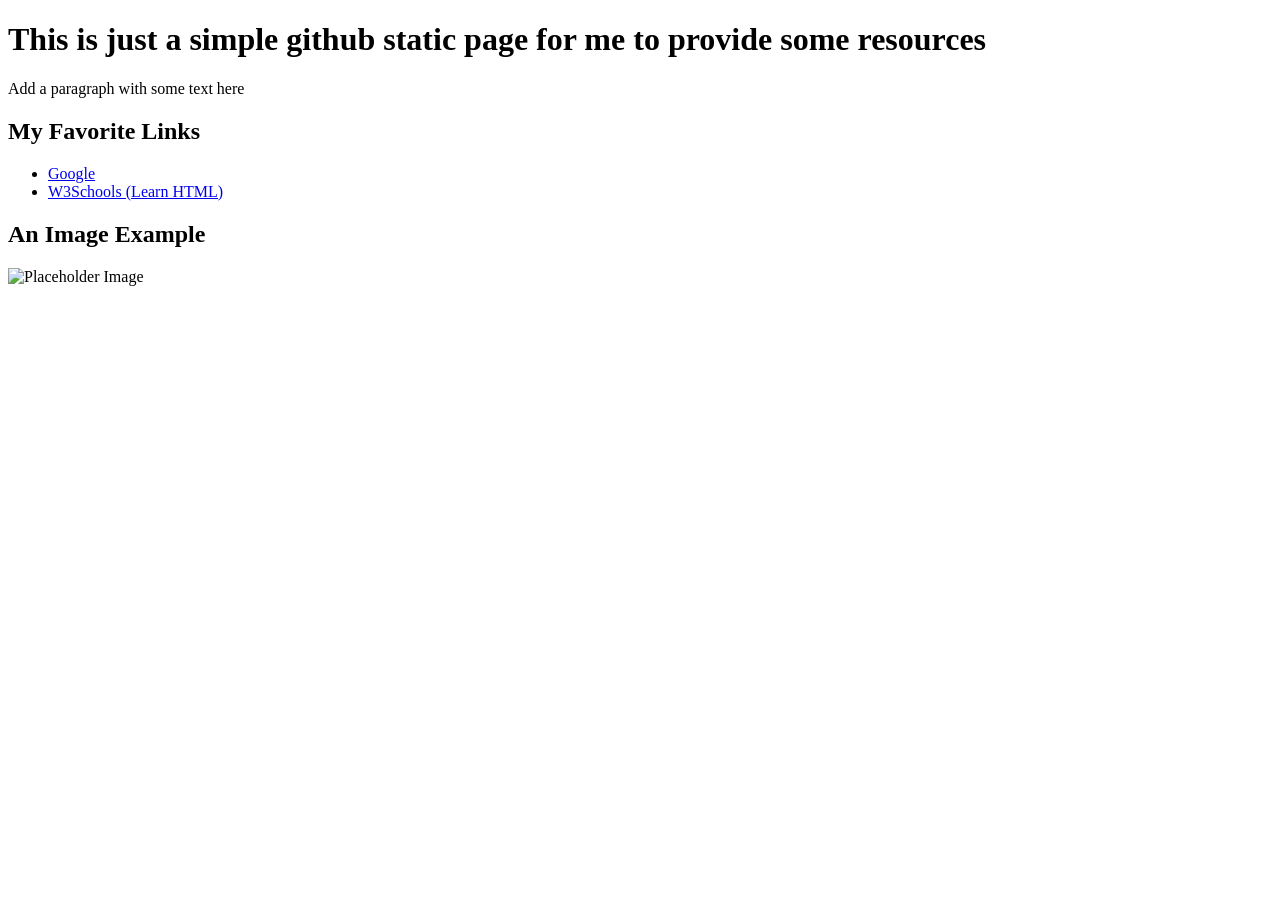
==== about.html @ 77bca49c "Create about.html" ====
<!DOCTYPE html>
<html lang="en">
<head>
    <meta charset="UTF-8">
    <meta name="viewport" content="width=device-width, initial-scale=1.0">
    <title>Simple about page</title>
</head>
<body>

    <h1>This is just a simple github static page for me to provide some resources</h1>
    <p>Add a paragraph with some text here</p>

    <h2>My Favorite Links</h2>
    <ul>
        <li><a href="https://google.com">Google</a></li>
        <li><a href="https://www.w3schools.com">W3Schools (Learn HTML)</a></li>
    </ul>

    <h2>An Image Example</h2>
    <img src="https://placeholder.com" alt="Placeholder Image">

</body>
</html>
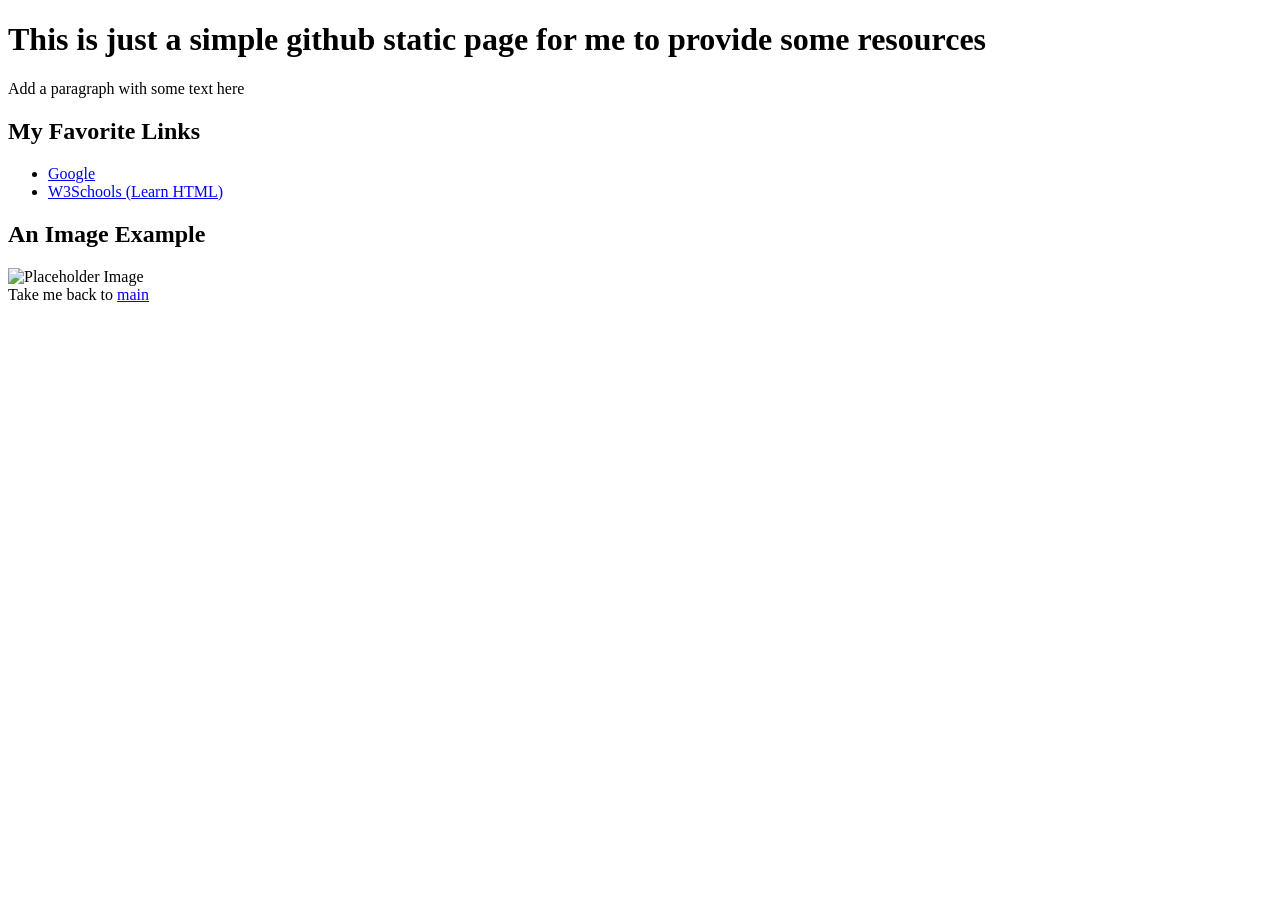
==== commit fde3840b: "Update about.html" ====
--- a/about.html
+++ b/about.html
@@ -17,7 +17,8 @@
     </ul>
 
     <h2>An Image Example</h2>
-    <img src="https://placeholder.com" alt="Placeholder Image">
+    <img src="https://placeholder.com" alt="Placeholder Image"><br>
+    Take me back to <a href="index.html">main</a>
 
 </body>
 </html>
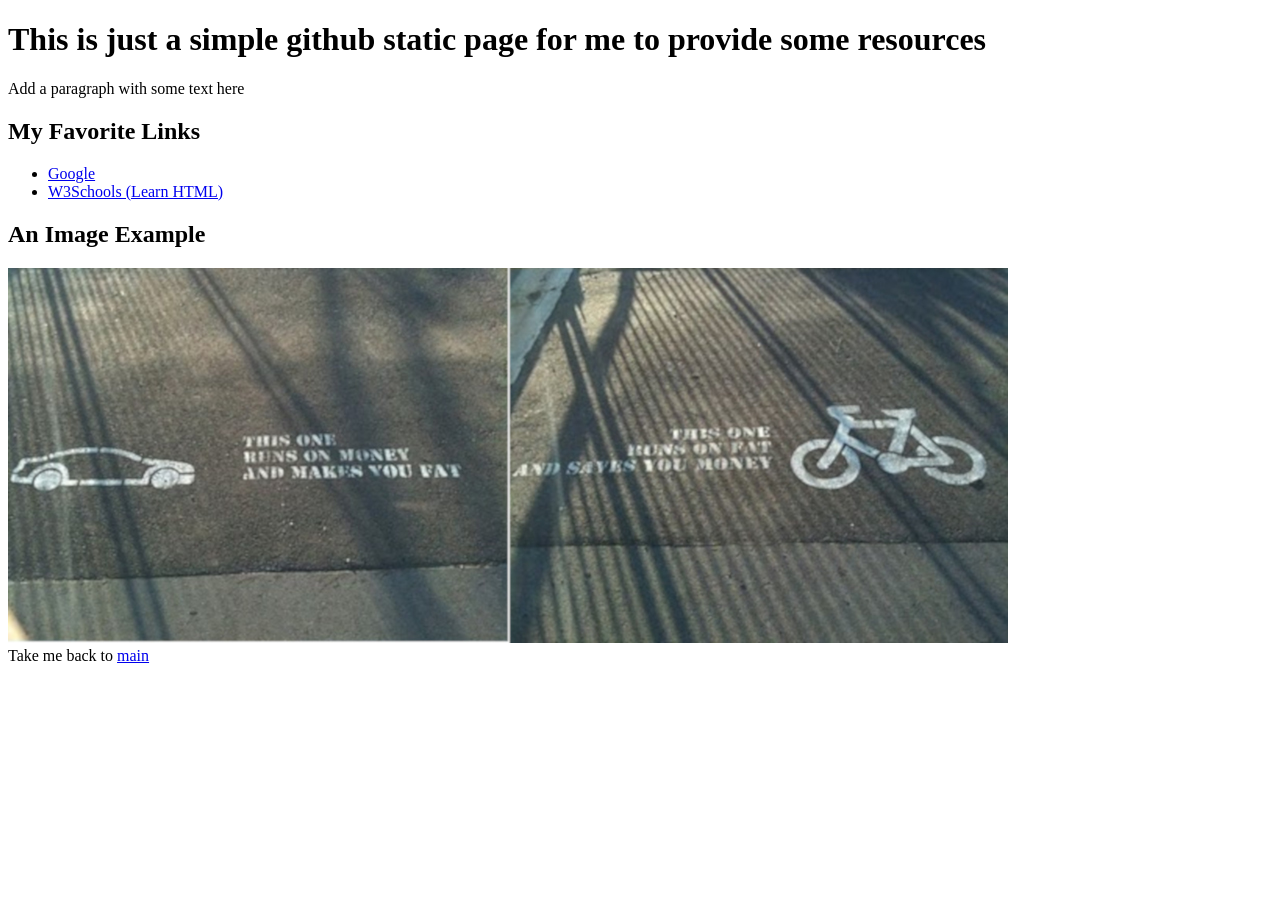
==== commit fc14e593: "Update about.html" ====
--- a/about.html
+++ b/about.html
@@ -17,7 +17,7 @@
     </ul>
 
     <h2>An Image Example</h2>
-    <img src="https://placeholder.com" alt="Placeholder Image"><br>
+    <img src="images/whybike2.jpg" alt="Why bike"><br>
     Take me back to <a href="index.html">main</a>
 
 </body>
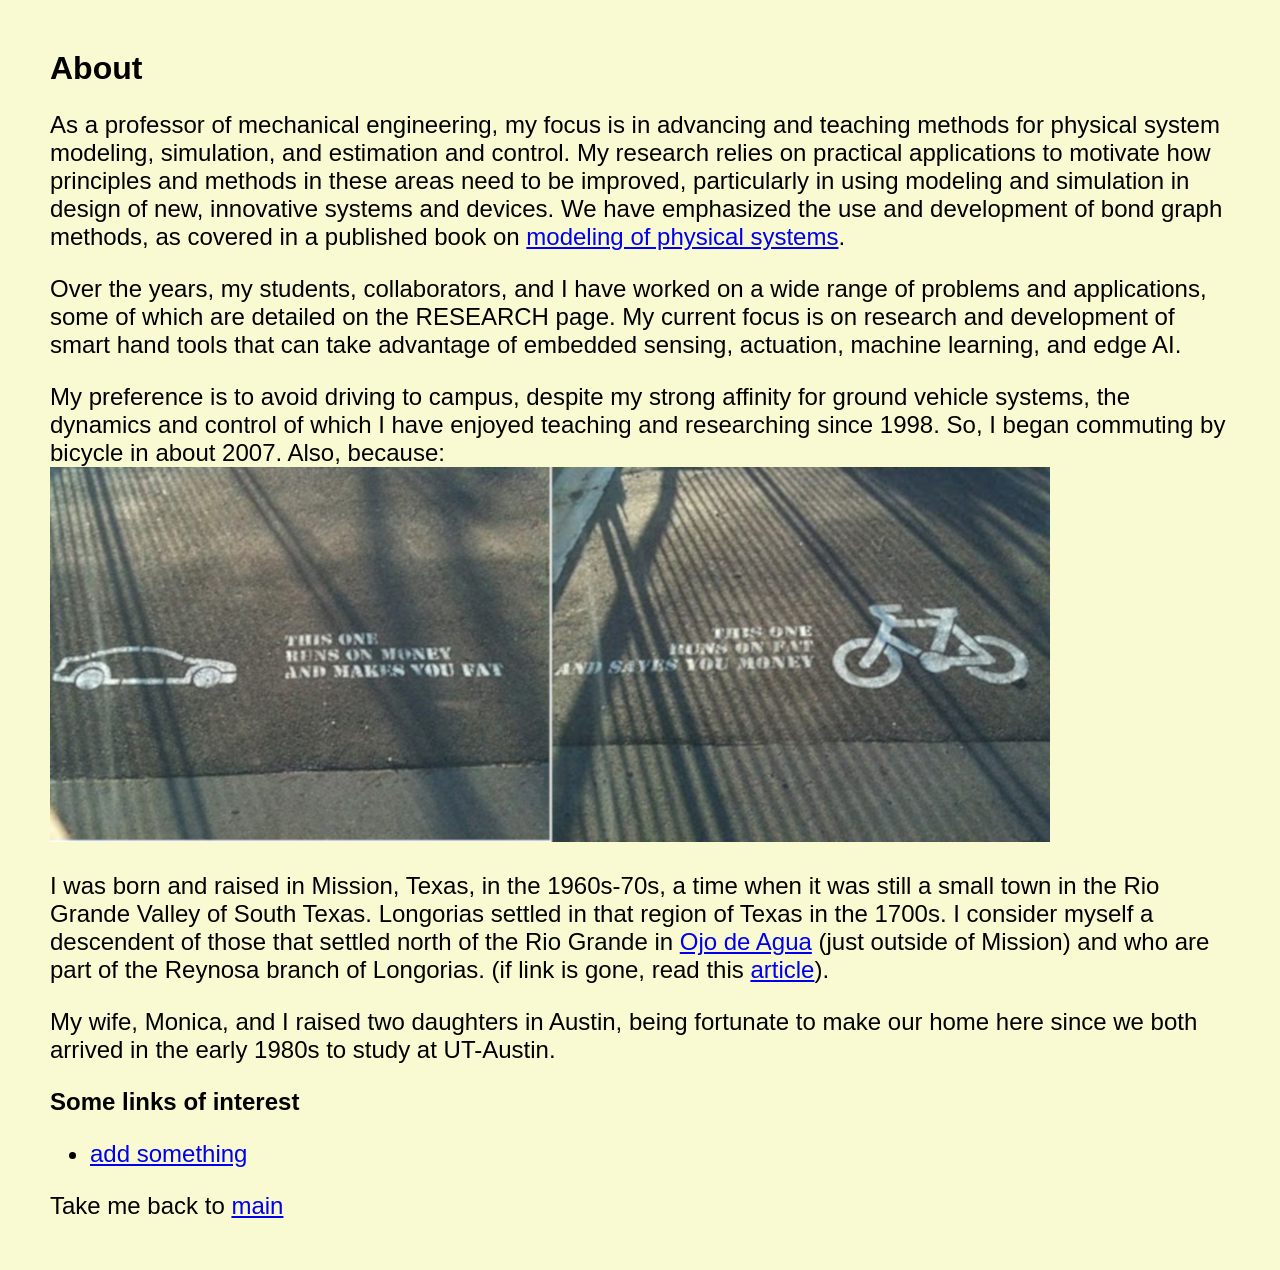
==== commit 9c3fdc82: "Add files via upload" ====
--- a/about.html
+++ b/about.html
@@ -4,21 +4,39 @@
     <meta charset="UTF-8">
     <meta name="viewport" content="width=device-width, initial-scale=1.0">
     <title>Simple about page</title>
+    <link href="css/style.css" rel="stylesheet">
 </head>
 <body>
 
-    <h1>This is just a simple github static page for me to provide some resources</h1>
-    <p>Add a paragraph with some text here</p>
+    <h1>About</h1>
+<p>
+As a professor of mechanical engineering, my focus is in advancing and teaching methods for physical system modeling, simulation, and estimation and control. My research relies on practical applications to motivate how principles and methods in these areas need to be improved, particularly in using modeling and simulation in design of new, innovative systems and devices. We have emphasized the use and development of bond graph methods, as covered in a published book on <a href="https://www.wiley.com/en-us/Modeling+of+Physical+Systems%3A+Simulation+and+Control-p-9781118387634">modeling of physical systems</a>.
+</p>
+<p>
+Over the years, my students, collaborators, and I have worked on a wide range of problems and applications, some of which are detailed on the RESEARCH page. My current focus is on research and development of smart hand tools that can take advantage of embedded sensing, actuation, machine learning, and edge AI.
+</p>
+<p>
+My preference is to avoid driving to campus, despite my strong affinity for ground vehicle systems, the dynamics and control of which I have enjoyed teaching and researching since 1998. So, I began commuting by bicycle in about 2007. Also, because:<br>
 
-    <h2>My Favorite Links</h2>
-    <ul>
-        <li><a href="https://google.com">Google</a></li>
-        <li><a href="https://www.w3schools.com">W3Schools (Learn HTML)</a></li>
-    </ul>
+<img src="images/whybike2.jpg" alt="Why bike"><br>
 
-    <h2>An Image Example</h2>
-    <img src="images/whybike2.jpg" alt="Why bike"><br>
-    Take me back to <a href="index.html">main</a>
+</p>
+<p>
+I was born and raised in Mission, Texas, in the 1960s-70s, a time when it was still a small town in the Rio Grande Valley of South Texas. Longorias settled in that region of Texas in the 1700s. I consider myself a descendent of those that settled north of the Rio Grande in <a href="http://www.cemeteries-of-tx.com/Etx/Hidalgo/Cemetery/Ojo%20de%20Agua.htm">Ojo de Agua</a> (just outside of Mission) and who are part of the Reynosa branch of Longorias. (if link is gone, read this <a href="myfiles/The-Longoria-Ranch-and-Cemetary-–-La-Feria-News.pdf">article</a>).
+</p>
+<p>
+My wife, Monica, and I raised two daughters in Austin, being fortunate to make our home here since we both arrived in the early 1980s to study at UT-Austin.
+</p>
 
+<h2>Some links of interest</h2>
+<p>
+<ul>
+    <li><a href="#">add something</a></li>
+</ul>
+</p>
+
+<p>
+Take me back to <a href="index.html">main</a>
+</p>
 </body>
 </html>
--- a/css/style.css
+++ b/css/style.css
@@ -0,0 +1,14 @@
+body {
+	background-color: lightgoldenrodyellow;
+	font-family: Arial, sans-serif;
+	margin: 50px;
+}
+p {
+  color: black;
+  font-size: 24px;
+}
+
+ul {
+  color: black;
+  font-size: 24px;
+}
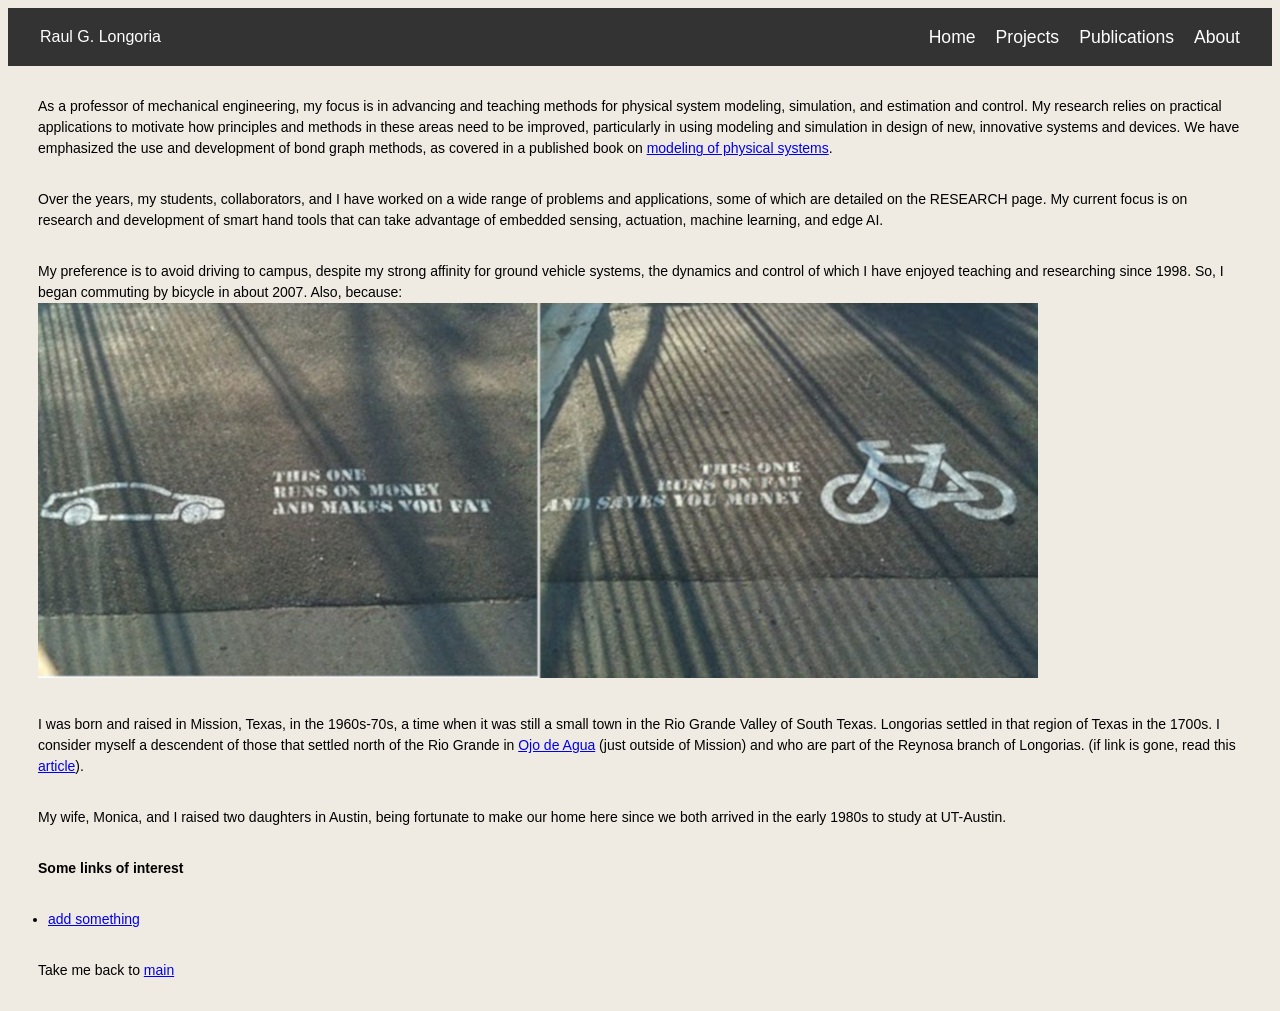
==== commit 365f08eb: "Add files via upload" ====
--- a/about.html
+++ b/about.html
@@ -8,7 +8,21 @@
 </head>
 <body>
 
-    <h1>About</h1>
+<!-- Navigation -->
+
+<nav class="navbar">
+  <div class="logo">Raul G. Longoria</div>
+  <ul class="nav-links">
+    <li><a href="index.html">Home</a></li>
+    <li><a href="#">Projects</a></li>
+    <li><a href="#">Publications</a></li>
+    <li><a href="about.html">About</a></li>
+  </ul>
+</nav>
+<!-- <header>
+    <img src="images/mysign.jpg" width=200 alt="sign">
+</header> -->
+
 <p>
 As a professor of mechanical engineering, my focus is in advancing and teaching methods for physical system modeling, simulation, and estimation and control. My research relies on practical applications to motivate how principles and methods in these areas need to be improved, particularly in using modeling and simulation in design of new, innovative systems and devices. We have emphasized the use and development of bond graph methods, as covered in a published book on <a href="https://www.wiley.com/en-us/Modeling+of+Physical+Systems%3A+Simulation+and+Control-p-9781118387634">modeling of physical systems</a>.
 </p>
@@ -28,9 +42,9 @@
 My wife, Monica, and I raised two daughters in Austin, being fortunate to make our home here since we both arrived in the early 1980s to study at UT-Austin.
 </p>
 
-<h2>Some links of interest</h2>
 <p>
-<ul>
+<strong>Some links of interest</strong><br>
+<ul style="font-size: 14px;">
     <li><a href="#">add something</a></li>
 </ul>
 </p>
--- a/css/style.css
+++ b/css/style.css
@@ -1,14 +1,57 @@
+
+/* Use inline-size for width */
+/* padding: 50px */
+
+/* General Navbar Styles */
+.navbar {
+  display: flex;
+  justify-content: space-between; /* Pushes logo and links to opposite ends */
+  align-items: center;
+  background-color: #333;
+  padding: 1rem 2rem;
+  color: white;
+}
+
+/* Remove default list styling */
+.nav-links {
+  display: flex;
+  list-style: none;
+  margin: 0;
+  padding: 0;
+}
+
+/* Style the individual links */
+.nav-links li {
+  margin-left: 20px;
+}
+
+.nav-links a {
+  text-decoration: none;
+  color: white;
+  font-size: 1.1rem;
+  transition: color 0.3s ease; /* Smooth hover effect */
+}
+
+/* Hover Effect */
+.nav-links a:hover {
+  color: #04AA6D; /* Highlight color on hover */
+}
+
 body {
-	background-color: lightgoldenrodyellow;
-	font-family: Arial, sans-serif;
-	margin: 50px;
+  background-color: #F0EBE2;
+  font-family: Arial, sans-serif;
+  line-height: 1.5;
 }
+
 p {
   color: black;
-  font-size: 24px;
+  font-size: 14px;
+  margin: 30px;
 }
 
-ul {
+/* margin block is space between paragraphs */
+
+/*ul {
   color: black;
   font-size: 24px;
-}+}*/
